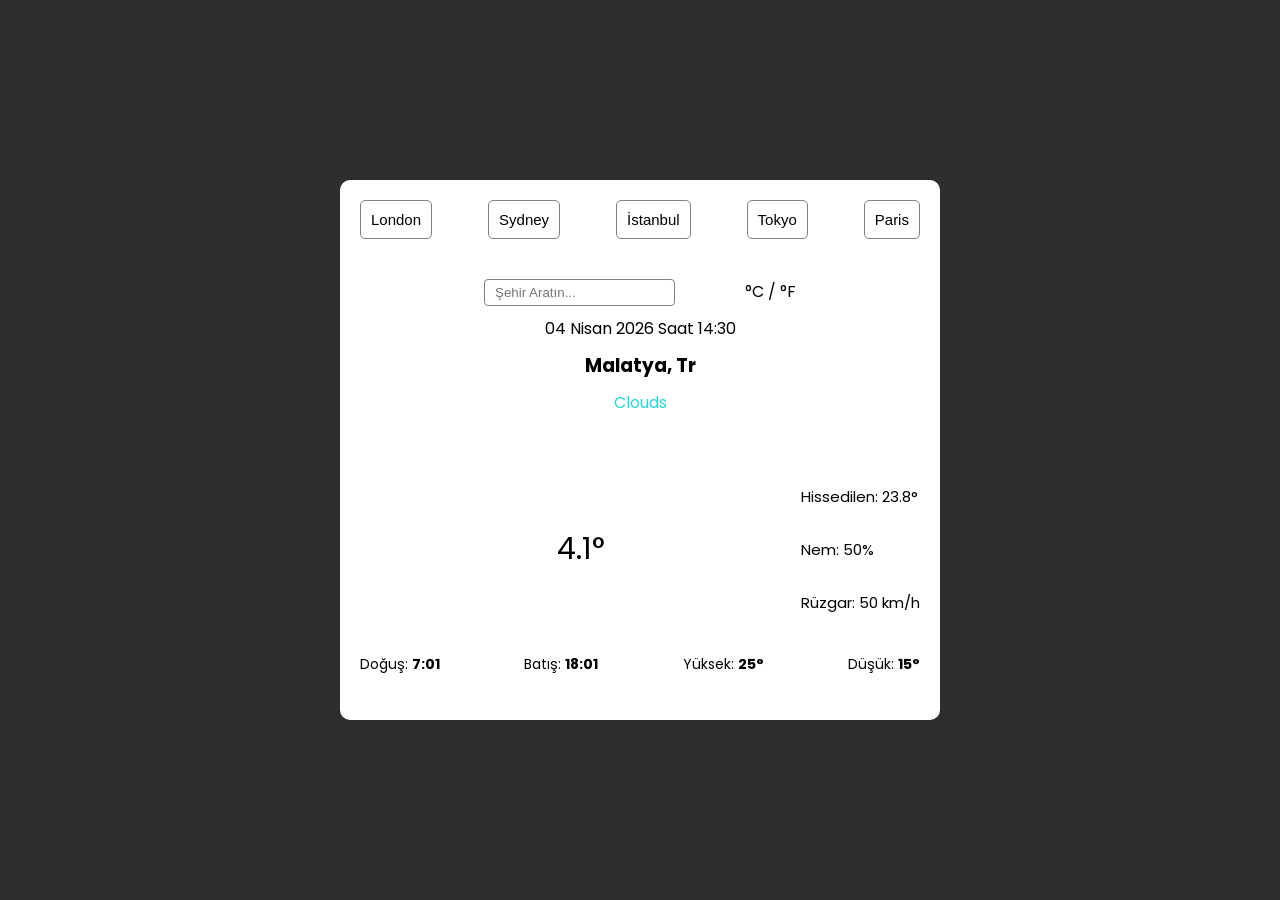
==== 3)Projeler/2)hava-durumu/index.html @ cf3e8955 "hava durumu projesi" ====
<!doctype html>
<html lang="en">
  <head>
    <meta charset="UTF-8" />
    <meta name="viewport" content="width=device-width, initial-scale=1.0" />
    <title>Hava Durumu</title>

    <!-- Css Link -->
    <link rel="stylesheet" href="./style.css" />

    <!-- Fontawesome CDN -->
    <link
      rel="stylesheet"
      href="https://cdnjs.cloudflare.com/ajax/libs/font-awesome/7.0.1/css/all.min.css"
      integrity="sha512-2SwdPD6INVrV/lHTZbO2nodKhrnDdJK9/kg2XD1r9uGqPo1cUbujc+IYdlYdEErWNu69gVcYgdxlmVmzTWnetw=="
      crossorigin="anonymous"
      referrerpolicy="no-referrer"
    />
  </head>
  <body>
    <!-- Container -->
    <div class="container">
      <!-- Konum Alanı -->
      <div class="locations">
        <button>London</button>
        <button>Sydney</button>
        <button>İstanbul</button>
        <button>Tokyo</button>
        <button>Paris</button>
      </div>

      <!-- Arama Alanı -->
      <div class="search">
        <form>
          <input type="text" placeholder="Şehir Aratın..." />

          <button id="search-btn">
            <i class="fa-solid fa-magnifying-glass"></i>
          </button>

          <button>
            <i class="fa-solid fa-location-dot"></i>
          </button>
        </form>

        <div>
          <span>°C</span> /
          <span>°F</span>
        </div>
      </div>

      <!-- Tarih -->
      <p class="date">
        <span class="full-date">04 Nisan 2026</span>
        <span class="time">Saat 14:30</span>
      </p>

      <!-- Şehir -->
      <h3 class="city">Malatya, Tr</h3>

      <!-- Hava Durumu -->
      <p class="status">Clouds</p>

      <!-- Info Alanı -->
      <div class="info">
        <!-- Icon -->
        <div class="icon">
          <img src="https://openweathermap.org/img/wn/10d@2x.png" alt="" />
        </div>

        <!-- Degree -->
        <div class="degree">
          <span>4.1°</span>
        </div>

        <!-- Info -->
        <div class="info-areas">
          <!-- Feel -->
          <p>
            <i class="fa-solid fa-temperature-half"></i>
            <span>Hissedilen:</span>
            <span class="feel">23.8°</span>
          </p>

          <!-- Humudity -->
          <p>
            <i class="fa-solid fa-droplet"></i>
            <span>Nem:</span>
            <span class="hum">50%</span>
          </p>

          <!-- Wind -->
          <p>
            <i class="fa-solid fa-wind"></i>
            <span>Rüzgar:</span>
            <span class="wind">50 km/h</span>
          </p>
        </div>
      </div>

      <!-- Bottom -->
      <div class="bottom">
        <!-- Area-1 -->
        <div>
          <i class="fa-solid fa-sun"></i>
          <span>Doğuş:</span>
          <span class="sunrise">7:01</span>
        </div>

        <!-- Area-2 -->
        <div>
          <i class="fa-solid fa-moon"></i>
          <span>Batış:</span>
          <span class="sunset">18:01</span>
        </div>

        <!-- Area-3 -->
        <div>
          <i class="fa-solid fa-temperature-arrow-up"></i>
          <span>Yüksek:</span>
          <span class="max">25°</span>
        </div>

        <!-- Area-4 -->
        <div>
          <i class="fa-solid fa-temperature-arrow-down"></i>
          <span>Düşük:</span>
          <span class="min">15°</span>
        </div>
      </div>
    </div>

    <!-- Js Bağlantısı -->
    <script src="main.js"></script>
  </body>
</html>
---- 3)Projeler/2)hava-durumu/style.css ----
@import url("https://fonts.googleapis.com/css2?family=Poppins:ital,wght@0,100;0,200;0,300;0,400;0,500;0,600;0,700;0,800;0,900;1,100;1,200;1,300;1,400;1,500;1,600;1,700;1,800;1,900&display=swap");

/* Css Reset */
* {
  margin: 0;
  padding: 0;
  box-sizing: border-box;
  border: none;
  outline: none;
}

body {
  font-family: "Poppins", sans-serif;
  background-color: #2e2e2e;
  height: 100vh;
  display: flex;
  align-items: center;
  justify-content: center;
}

.container {
  background-color: #ffffff;
  padding: 20px;
  width: 70vw;
  max-width: 600px;
  min-height: 60vh;
  border-radius: 10px;
}

.container .locations {
  display: flex;
  justify-content: space-between;
}

.container .locations button {
  background: none;
  border: 1px solid gray;
  padding: 10px;
  border-radius: 5px;
  cursor: pointer;
  font-size: 15px;
}

.container .search {
  display: flex;
  justify-content: center;
  margin-top: 40px;
  gap: 50px;
}

.search form {
  display: flex;
  gap: 10px;
}

.search form input {
  border: 1px solid gray;
  padding: 5px 10px;
  border-radius: 4px;
}

.search form button {
  background: none;
  font-size: 17px;
  cursor: pointer;
}

.date,
.city,
.status {
  text-align: center;
  margin-top: 10px;
}

.status {
  color: #29d4d4;
}

.info {
  display: flex;
  align-items: center;
  justify-content: space-between;
  margin-top: 70px;
}

.info .icon {
  font-size: 35px;
}

.info .degree {
  font-size: 30px;
}

.info .info-areas {
  display: flex;
  flex-direction: column;
  gap: 30px;
}

.info .info-areas p {
  font-size: 15px;
}

.bottom {
  display: flex;
  justify-content: space-between;
  margin-top: 40px;
}

.bottom div {
  font-size: 14px;
}

.sunrise,
.sunset,
.max,
.min {
  font-weight: bold;
}

@media (max-width: 800px) {
  .container {
    width: 100%;
    height: 100vh;
    max-width: unset;
    border-radius: unset;
    padding: 100px 20px 50px 20px;
  }
}
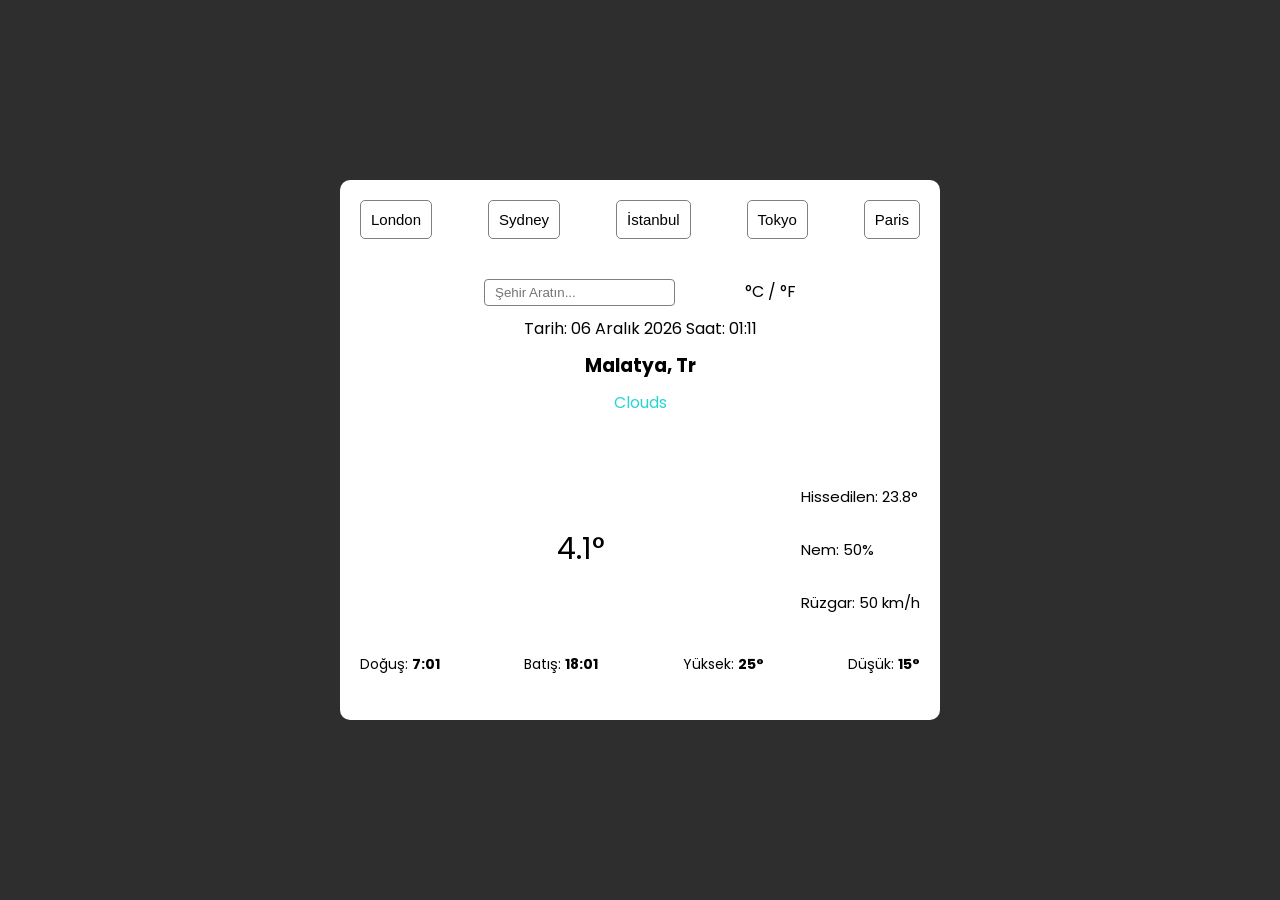
==== commit a6b257f7: "hava durumu projesi tamamlandı" ====
--- a/3)Projeler/2)hava-durumu/index.html
+++ b/3)Projeler/2)hava-durumu/index.html
@@ -51,7 +51,7 @@
 
       <!-- Tarih -->
       <p class="date">
-        <span class="full-date">04 Nisan 2026</span>
+        <span class="full-date">Tarih 04 Nisan 2026</span>
         <span class="time">Saat 14:30</span>
       </p>
 
